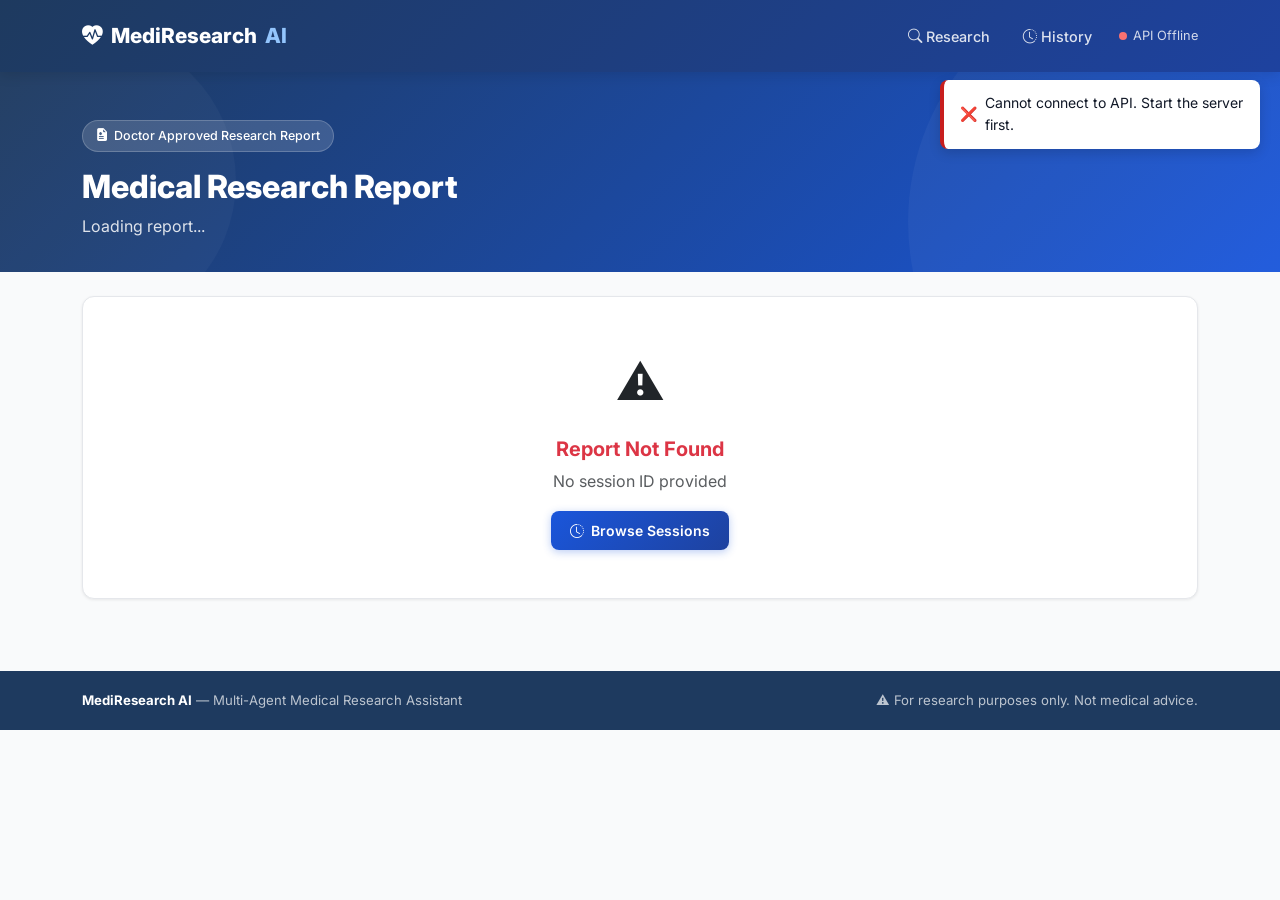
==== frontend/report.html @ 8231dea9 "create and updated all the files and fixed errors in graphs folder files" ====
<!doctype html>
<html lang="en">
  <head>
    <meta charset="UTF-8" />
    <meta name="viewport" content="width=device-width, initial-scale=1.0" />
    <title>Research Report — MediResearch AI</title>

    <!-- Bootstrap 5 -->
    <link
      href="https://cdn.jsdelivr.net/npm/bootstrap@5.3.2/dist/css/bootstrap.min.css"
      rel="stylesheet"
    />
    <!-- Bootstrap Icons -->
    <link
      href="https://cdn.jsdelivr.net/npm/bootstrap-icons@1.11.3/font/bootstrap-icons.css"
      rel="stylesheet"
    />
    <!-- Custom Styles -->
    <link href="css/style.css" rel="stylesheet" />
  </head>
  <body>
    <!-- ── NAVBAR ─────────────────────────────────────────────── -->
    <nav class="navbar navbar-expand-lg">
      <div class="container">
        <a class="navbar-brand" href="index.html">
          <i class="bi bi-heart-pulse-fill"></i>
          MediResearch <span>AI</span>
        </a>
        <button
          class="navbar-toggler"
          type="button"
          data-bs-toggle="collapse"
          data-bs-target="#navMenu"
        >
          <span class="navbar-toggler-icon"></span>
        </button>
        <div class="collapse navbar-collapse" id="navMenu">
          <ul class="navbar-nav ms-auto align-items-center gap-1">
            <li class="nav-item">
              <a class="nav-link" href="index.html">
                <i class="bi bi-search"></i> Research
              </a>
            </li>
            <li class="nav-item">
              <a class="nav-link" href="sessions.html">
                <i class="bi bi-clock-history"></i> History
              </a>
            </li>
            <li class="nav-item ms-2">
              <div class="navbar-status">
                <div class="status-dot" id="apiStatusDot"></div>
                <span id="apiStatusText">Connecting...</span>
              </div>
            </li>
          </ul>
        </div>
      </div>
    </nav>

    <!-- ── REPORT HEADER ──────────────────────────────────────── -->
    <section class="hero-section">
      <div class="container">
        <div class="hero-badge">
          <i class="bi bi-file-earmark-medical-fill"></i>
          Doctor Approved Research Report
        </div>
        <h1 class="hero-title" id="reportTitle">Medical Research Report</h1>
        <p class="hero-subtitle" id="reportSubtitle">Loading report...</p>
      </div>
    </section>

    <!-- ── MAIN CONTENT ───────────────────────────────────────── -->
    <div class="container py-4">
      <!-- Loading State -->
      <div id="loadingState" class="text-center py-5">
        <div class="spinner-medical mb-3"></div>
        <p class="text-muted">Loading report...</p>
      </div>

      <!-- Error State -->
      <div id="errorState" style="display: none">
        <div class="card">
          <div class="card-body text-center py-5">
            <div style="font-size: 3rem; margin-bottom: 1rem">⚠️</div>
            <h5 class="text-danger fw-bold">Report Not Found</h5>
            <p class="text-muted mb-3" id="errorMessage">
              Could not load the report.
            </p>
            <a href="sessions.html" class="btn btn-primary">
              <i class="bi bi-clock-history"></i>
              Browse Sessions
            </a>
          </div>
        </div>
      </div>

      <!-- Report Content -->
      <div id="reportContent" style="display: none">
        <div class="row g-4">
          <!-- ── LEFT: Report Meta + Actions ───────────── -->
          <div class="col-lg-4">
            <!-- Report Info Card -->
            <div class="card mb-4" style="position: sticky; top: 80px">
              <div class="card-header-custom">
                <i class="bi bi-info-circle-fill"></i>
                Report Information
              </div>
              <div class="card-body">
                <!-- Confidence Score -->
                <div class="text-center mb-3">
                  <div
                    class="confidence-circle mx-auto mb-2"
                    id="confidenceCircle"
                  >
                    <span id="confidenceScore">--</span>
                    <span class="confidence-label">/ 100</span>
                  </div>
                  <div class="fw-bold" id="confidenceLabel">
                    AI Confidence Score
                  </div>
                  <div class="text-muted small">
                    Based on fact-check validation
                  </div>
                </div>

                <div class="divider"></div>

                <!-- Meta Details -->
                <div
                  class="d-flex flex-column gap-2"
                  style="font-size: 0.875rem"
                >
                  <div class="d-flex justify-content-between">
                    <span class="text-muted">Focus Area</span>
                    <span class="fw-semibold" id="focusAreaBadge">--</span>
                  </div>

                  <div class="d-flex justify-content-between">
                    <span class="text-muted">Status</span>
                    <span class="text-success fw-semibold">
                      <i class="bi bi-check-circle-fill"></i>
                      Approved
                    </span>
                  </div>

                  <div class="d-flex justify-content-between">
                    <span class="text-muted">Sources</span>
                    <span class="fw-semibold" id="sourceCount">--</span>
                  </div>

                  <div class="d-flex justify-content-between">
                    <span class="text-muted">Session ID</span>
                    <span
                      class="mono text-muted"
                      style="font-size: 0.75rem"
                      id="sessionIdShort"
                      >--</span
                    >
                  </div>
                </div>

                <div class="divider"></div>

                <!-- Export Buttons -->
                <div class="section-title">
                  <i class="bi bi-download"></i>
                  Export Report
                </div>
                <div class="d-flex flex-column gap-2">
                  <button
                    class="btn btn-outline-primary w-100"
                    id="pdfBtn"
                    onclick="downloadReport('pdf')"
                  >
                    <i class="bi bi-file-earmark-pdf-fill text-danger"></i>
                    Download PDF
                  </button>
                  <button
                    class="btn btn-outline-primary w-100"
                    id="wordBtn"
                    onclick="downloadReport('word')"
                  >
                    <i class="bi bi-file-earmark-word-fill text-primary"></i>
                    Download Word
                  </button>
                </div>

                <div class="divider"></div>

                <!-- Actions -->
                <div class="d-flex flex-column gap-2">
                  <a href="index.html" class="btn btn-primary w-100">
                    <i class="bi bi-play-fill"></i>
                    New Research
                  </a>
                  <a href="sessions.html" class="btn btn-outline-primary w-100">
                    <i class="bi bi-clock-history"></i>
                    View History
                  </a>
                  <button
                    class="btn btn-outline-primary w-100"
                    onclick="printReport()"
                  >
                    <i class="bi bi-printer-fill"></i>
                    Print Report
                  </button>
                </div>
              </div>
            </div>
          </div>

          <!-- ── RIGHT: Full Report ─────────────────────── -->
          <div class="col-lg-8">
            <!-- Approval Stamp -->
            <div class="alert-medical success mb-4">
              <i class="bi bi-patch-check-fill fs-5"></i>
              <div>
                <strong>Doctor Approved</strong> — This report has been reviewed
                and approved by a qualified medical professional before
                delivery.
              </div>
            </div>

            <!-- Report Body -->
            <div class="card mb-4">
              <div class="card-header-custom">
                <i class="bi bi-file-earmark-text-fill"></i>
                Full Report
                <button
                  class="btn btn-sm ms-auto"
                  style="
                    background: rgba(255, 255, 255, 0.2);
                    color: white;
                    font-size: 0.8rem;
                  "
                  onclick="copyReport()"
                  id="copyBtn"
                >
                  <i class="bi bi-clipboard"></i> Copy
                </button>
              </div>
              <div class="card-body">
                <div id="reportBody"></div>
              </div>
            </div>

            <!-- Sources -->
            <div class="card mb-4" id="sourcesCard" style="display: none">
              <div class="card-header-custom">
                <i class="bi bi-link-45deg"></i>
                Sources & References
              </div>
              <div class="card-body">
                <ol
                  id="sourcesList"
                  style="font-size: 0.875rem; padding-left: 1.2rem"
                ></ol>
              </div>
            </div>

            <!-- Disclaimer -->
            <div class="disclaimer-banner">
              <i class="bi bi-exclamation-triangle-fill fs-5"></i>
              <div>
                <strong>Medical Disclaimer:</strong>
                This report is generated by an AI system for research and
                educational purposes only. It does not constitute medical
                advice. Always consult a qualified medical professional for
                clinical decisions.
              </div>
            </div>
          </div>
        </div>
      </div>
    </div>

    <!-- ── FOOTER ─────────────────────────────────────────────── -->
    <footer class="footer mt-5">
      <div class="container">
        <div
          class="d-flex justify-content-between align-items-center flex-wrap gap-2"
        >
          <div>
            <strong class="text-white">MediResearch AI</strong> — Multi-Agent
            Medical Research Assistant
          </div>
          <div>⚠️ For research purposes only. Not medical advice.</div>
        </div>
      </div>
    </footer>

    <!-- Bootstrap JS -->
    <script src="https://cdn.jsdelivr.net/npm/bootstrap@5.3.2/dist/js/bootstrap.bundle.min.js"></script>
    <!-- API Client -->
    <script src="js/api.js"></script>
    <!-- Page Logic -->
    <script src="js/report.js"></script>
  </body>
</html>
---- frontend/css/style.css ----
/* ============================================================
   MediResearch AI — Custom Styles
   Medical / Clinical Theme — Blue & White
   Built on top of Bootstrap 5
   ============================================================ */

/* ── Google Fonts ─────────────────────────────────────────── */
@import url('https://fonts.googleapis.com/css2?family=Inter:wght@300;400;500;600;700;800&family=JetBrains+Mono:wght@400;500&display=swap');

/* ── CSS Variables ────────────────────────────────────────── */
:root {
    --primary:       #1a56db;
    --primary-dark:  #1e429f;
    --primary-light: #e8f0fe;
    --secondary:     #0ea5e9;
    --success:       #057a55;
    --success-light: #def7ec;
    --warning:       #c27803;
    --warning-light: #fdf6b2;
    --danger:        #c81e1e;
    --danger-light:  #fde8e8;
    --navy:          #1e3a5f;
    --gray-50:       #f9fafb;
    --gray-100:      #f3f4f6;
    --gray-200:      #e5e7eb;
    --gray-300:      #d1d5db;
    --gray-500:      #6b7280;
    --gray-700:      #374151;
    --gray-900:      #111827;
    --white:         #ffffff;
    --shadow-sm:     0 1px 3px rgba(0,0,0,0.08);
    --shadow-md:     0 4px 12px rgba(0,0,0,0.10);
    --shadow-lg:     0 8px 24px rgba(0,0,0,0.12);
    --radius:        12px;
    --radius-sm:     8px;
    --radius-lg:     16px;
}

/* ── Base ─────────────────────────────────────────────────── */
* {
    margin: 0;
    padding: 0;
    box-sizing: border-box;
}

body {
    font-family: 'Inter', sans-serif;
    background-color: var(--gray-50);
    color: var(--gray-900);
    line-height: 1.6;
}

/* ── Navbar ───────────────────────────────────────────────── */
.navbar {
    background: linear-gradient(135deg, var(--navy) 0%, var(--primary-dark) 100%) !important;
    padding: 0.9rem 0;
    box-shadow: var(--shadow-md);
    position: sticky;
    top: 0;
    z-index: 1000;
}

.navbar-brand {
    font-size: 1.3rem;
    font-weight: 800;
    color: var(--white) !important;
    display: flex;
    align-items: center;
    gap: 0.5rem;
}

.navbar-brand span {
    color: #93c5fd;
}

.nav-link {
    color: rgba(255,255,255,0.85) !important;
    font-weight: 500;
    font-size: 0.9rem;
    padding: 0.4rem 0.9rem !important;
    border-radius: var(--radius-sm);
    transition: all 0.2s;
}

.nav-link:hover,
.nav-link.active {
    color: var(--white) !important;
    background: rgba(255,255,255,0.15);
}

.navbar-status {
    display: flex;
    align-items: center;
    gap: 0.4rem;
    font-size: 0.8rem;
    color: rgba(255,255,255,0.8);
}

.status-dot {
    width: 8px;
    height: 8px;
    border-radius: 50%;
    background: #34d399;
    animation: pulse 2s infinite;
}

@keyframes pulse {
    0%, 100% { opacity: 1; }
    50% { opacity: 0.4; }
}

/* ── Hero Section ─────────────────────────────────────────── */
.hero-section {
    background: linear-gradient(135deg, var(--navy) 0%, var(--primary) 100%);
    color: var(--white);
    padding: 3rem 0 2rem;
    position: relative;
    overflow: hidden;
}

.hero-section::before {
    content: '';
    position: absolute;
    top: -50%;
    right: -10%;
    width: 500px;
    height: 500px;
    border-radius: 50%;
    background: rgba(255,255,255,0.04);
}

.hero-section::after {
    content: '';
    position: absolute;
    bottom: -30%;
    left: -5%;
    width: 300px;
    height: 300px;
    border-radius: 50%;
    background: rgba(255,255,255,0.03);
}

.hero-title {
    font-size: 2rem;
    font-weight: 800;
    margin-bottom: 0.5rem;
}

.hero-subtitle {
    font-size: 1rem;
    opacity: 0.85;
    margin-bottom: 0;
}

.hero-badge {
    display: inline-flex;
    align-items: center;
    gap: 0.4rem;
    background: rgba(255,255,255,0.15);
    border: 1px solid rgba(255,255,255,0.2);
    color: var(--white);
    padding: 0.3rem 0.8rem;
    border-radius: 20px;
    font-size: 0.78rem;
    font-weight: 500;
    margin-bottom: 1rem;
}

/* ── Cards ────────────────────────────────────────────────── */
.card {
    border: 1px solid var(--gray-200);
    border-radius: var(--radius);
    box-shadow: var(--shadow-sm);
    background: var(--white);
    transition: box-shadow 0.2s;
}

.card:hover {
    box-shadow: var(--shadow-md);
}

.card-header-custom {
    background: linear-gradient(135deg, var(--primary) 0%, var(--primary-dark) 100%);
    color: var(--white);
    padding: 1rem 1.25rem;
    border-radius: var(--radius) var(--radius) 0 0;
    font-weight: 600;
    font-size: 0.95rem;
    display: flex;
    align-items: center;
    gap: 0.5rem;
}

.card-body {
    padding: 1.25rem;
}

/* ── Form Controls ────────────────────────────────────────── */
.form-control,
.form-select {
    border: 1.5px solid var(--gray-200);
    border-radius: var(--radius-sm);
    padding: 0.6rem 0.9rem;
    font-size: 0.9rem;
    font-family: 'Inter', sans-serif;
    transition: all 0.2s;
    background: var(--white);
}

.form-control:focus,
.form-select:focus {
    border-color: var(--primary);
    box-shadow: 0 0 0 3px rgba(26,86,219,0.12);
    outline: none;
}

textarea.form-control {
    min-height: 120px;
    resize: vertical;
}

.form-label {
    font-weight: 600;
    font-size: 0.875rem;
    color: var(--gray-700);
    margin-bottom: 0.4rem;
}

/* ── Buttons ──────────────────────────────────────────────── */
.btn {
    font-family: 'Inter', sans-serif;
    font-weight: 600;
    font-size: 0.875rem;
    padding: 0.55rem 1.2rem;
    border-radius: var(--radius-sm);
    transition: all 0.2s;
    display: inline-flex;
    align-items: center;
    gap: 0.4rem;
    border: none;
    cursor: pointer;
}

.btn-primary {
    background: linear-gradient(135deg, var(--primary) 0%, var(--primary-dark) 100%);
    color: var(--white);
    box-shadow: 0 2px 8px rgba(26,86,219,0.3);
}

.btn-primary:hover {
    background: linear-gradient(135deg, var(--primary-dark) 0%, #1a3a8f 100%);
    box-shadow: 0 4px 12px rgba(26,86,219,0.4);
    transform: translateY(-1px);
    color: var(--white);
}

.btn-success {
    background: linear-gradient(135deg, #057a55 0%, #046c4e 100%);
    color: var(--white);
    box-shadow: 0 2px 8px rgba(5,122,85,0.3);
}

.btn-success:hover {
    transform: translateY(-1px);
    color: var(--white);
}

.btn-danger {
    background: linear-gradient(135deg, #c81e1e 0%, #9b1c1c 100%);
    color: var(--white);
    box-shadow: 0 2px 8px rgba(200,30,30,0.3);
}

.btn-danger:hover {
    transform: translateY(-1px);
    color: var(--white);
}

.btn-outline-primary {
    border: 1.5px solid var(--primary);
    color: var(--primary);
    background: transparent;
}

.btn-outline-primary:hover {
    background: var(--primary);
    color: var(--white);
}

.btn-lg {
    padding: 0.75rem 1.8rem;
    font-size: 1rem;
    border-radius: var(--radius-sm);
}

/* ── Agent Progress ───────────────────────────────────────── */
.agent-pipeline {
    display: flex;
    flex-direction: column;
    gap: 0.6rem;
}

.agent-step {
    display: flex;
    align-items: center;
    gap: 0.75rem;
    padding: 0.75rem 1rem;
    border-radius: var(--radius-sm);
    border: 1.5px solid var(--gray-200);
    background: var(--gray-50);
    transition: all 0.3s;
}

.agent-step.active {
    border-color: var(--primary);
    background: var(--primary-light);
    box-shadow: 0 0 0 3px rgba(26,86,219,0.08);
}

.agent-step.completed {
    border-color: #057a55;
    background: var(--success-light);
}

.agent-step.failed {
    border-color: var(--danger);
    background: var(--danger-light);
}

.agent-icon {
    width: 36px;
    height: 36px;
    border-radius: 50%;
    display: flex;
    align-items: center;
    justify-content: center;
    font-size: 1rem;
    flex-shrink: 0;
    background: var(--gray-200);
}

.agent-step.active .agent-icon {
    background: var(--primary);
    color: var(--white);
    animation: spin 1.5s linear infinite;
}

.agent-step.completed .agent-icon {
    background: #057a55;
    color: var(--white);
}

@keyframes spin {
    from { transform: rotate(0deg); }
    to { transform: rotate(360deg); }
}

.agent-info {
    flex: 1;
}

.agent-name {
    font-weight: 600;
    font-size: 0.875rem;
    color: var(--gray-900);
}

.agent-desc {
    font-size: 0.775rem;
    color: var(--gray-500);
}

.agent-status-badge {
    font-size: 0.72rem;
    font-weight: 600;
    padding: 0.2rem 0.6rem;
    border-radius: 20px;
}

/* ── HITL Panel ───────────────────────────────────────────── */
.hitl-panel {
    border: 2px solid var(--warning);
    border-radius: var(--radius);
    background: var(--warning-light);
    padding: 1.25rem;
}

.hitl-header {
    display: flex;
    align-items: center;
    gap: 0.6rem;
    margin-bottom: 1rem;
}

.hitl-title {
    font-size: 1rem;
    font-weight: 700;
    color: var(--warning);
}

.hitl-badge {
    animation: blink 1.5s infinite;
}

@keyframes blink {
    0%, 100% { opacity: 1; }
    50% { opacity: 0.3; }
}

/* ── Confidence Score ─────────────────────────────────────── */
.confidence-circle {
    width: 80px;
    height: 80px;
    border-radius: 50%;
    display: flex;
    flex-direction: column;
    align-items: center;
    justify-content: center;
    font-weight: 800;
    font-size: 1.4rem;
    border: 4px solid;
    flex-shrink: 0;
}

.confidence-circle.high {
    border-color: #057a55;
    color: #057a55;
    background: var(--success-light);
}

.confidence-circle.medium {
    border-color: var(--warning);
    color: var(--warning);
    background: var(--warning-light);
}

.confidence-circle.low {
    border-color: var(--danger);
    color: var(--danger);
    background: var(--danger-light);
}

.confidence-label {
    font-size: 0.6rem;
    font-weight: 600;
    letter-spacing: 0.5px;
}

/* ── Report Content ───────────────────────────────────────── */
.report-content {
    font-family: 'Inter', sans-serif;
    line-height: 1.8;
    color: var(--gray-700);
}

.report-content h1 {
    font-size: 1.4rem;
    font-weight: 800;
    color: var(--navy);
    border-bottom: 3px solid var(--primary);
    padding-bottom: 0.5rem;
    margin: 1.5rem 0 1rem;
}

.report-content h2 {
    font-size: 1.1rem;
    font-weight: 700;
    color: var(--primary-dark);
    margin: 1.2rem 0 0.6rem;
}

.report-content h3 {
    font-size: 1rem;
    font-weight: 600;
    color: var(--gray-700);
    margin: 1rem 0 0.5rem;
}

.report-content p {
    margin-bottom: 0.8rem;
}

.report-content ul,
.report-content ol {
    padding-left: 1.4rem;
    margin-bottom: 0.8rem;
}

.report-content li {
    margin-bottom: 0.3rem;
}

.report-content strong {
    color: var(--gray-900);
    font-weight: 600;
}

.report-content hr {
    border-color: var(--gray-200);
    margin: 1.2rem 0;
}

/* ── Session Cards ────────────────────────────────────────── */
.session-card {
    border: 1.5px solid var(--gray-200);
    border-radius: var(--radius);
    padding: 1rem 1.25rem;
    background: var(--white);
    transition: all 0.2s;
    cursor: pointer;
    text-decoration: none;
    display: block;
    color: inherit;
}

.session-card:hover {
    border-color: var(--primary);
    box-shadow: var(--shadow-md);
    transform: translateY(-2px);
    color: inherit;
    text-decoration: none;
}

.session-query {
    font-weight: 600;
    font-size: 0.9rem;
    color: var(--gray-900);
    margin-bottom: 0.3rem;
    white-space: nowrap;
    overflow: hidden;
    text-overflow: ellipsis;
}

.session-meta {
    font-size: 0.775rem;
    color: var(--gray-500);
    display: flex;
    gap: 0.8rem;
    flex-wrap: wrap;
}

/* ── Badges ───────────────────────────────────────────────── */
.badge-focus {
    font-size: 0.7rem;
    font-weight: 600;
    padding: 0.25rem 0.6rem;
    border-radius: 20px;
    text-transform: uppercase;
    letter-spacing: 0.5px;
}

.badge-disease  { background: #dbeafe; color: #1e40af; }
.badge-drug     { background: #d1fae5; color: #065f46; }
.badge-news     { background: #fef3c7; color: #92400e; }
.badge-general  { background: #f3e8ff; color: #6b21a8; }

/* ── Loading Spinner ──────────────────────────────────────── */
.spinner-medical {
    width: 48px;
    height: 48px;
    border: 4px solid var(--gray-200);
    border-top-color: var(--primary);
    border-radius: 50%;
    animation: spin 0.8s linear infinite;
    margin: 0 auto;
}

/* ── Alert Boxes ──────────────────────────────────────────── */
.alert-medical {
    border-radius: var(--radius-sm);
    border-left: 4px solid;
    padding: 0.8rem 1rem;
    font-size: 0.875rem;
    display: flex;
    align-items: flex-start;
    gap: 0.6rem;
}

.alert-medical.info {
    background: var(--primary-light);
    border-color: var(--primary);
    color: var(--primary-dark);
}

.alert-medical.success {
    background: var(--success-light);
    border-color: #057a55;
    color: #03543f;
}

.alert-medical.warning {
    background: var(--warning-light);
    border-color: var(--warning);
    color: #723b13;
}

.alert-medical.danger {
    background: var(--danger-light);
    border-color: var(--danger);
    color: #771d1d;
}

/* ── Footer ───────────────────────────────────────────────── */
.footer {
    background: var(--navy);
    color: rgba(255,255,255,0.7);
    padding: 1.2rem 0;
    font-size: 0.825rem;
    margin-top: auto;
}

.footer a {
    color: rgba(255,255,255,0.85);
    text-decoration: none;
}

.footer a:hover {
    color: var(--white);
}

/* ── Disclaimer Banner ────────────────────────────────────── */
.disclaimer-banner {
    background: #fff8f0;
    border: 1.5px solid #f59e0b;
    border-radius: var(--radius-sm);
    padding: 0.7rem 1rem;
    font-size: 0.8rem;
    color: #92400e;
    display: flex;
    align-items: flex-start;
    gap: 0.5rem;
}

/* ── Utility ──────────────────────────────────────────────── */
.text-primary-custom { color: var(--primary) !important; }
.text-navy           { color: var(--navy) !important; }
.bg-primary-light    { background: var(--primary-light) !important; }
.border-primary      { border-color: var(--primary) !important; }

.mono {
    font-family: 'JetBrains Mono', monospace;
    font-size: 0.85em;
}

.section-title {
    font-size: 1.1rem;
    font-weight: 700;
    color: var(--navy);
    display: flex;
    align-items: center;
    gap: 0.5rem;
    margin-bottom: 1rem;
}

.divider {
    height: 1px;
    background: var(--gray-200);
    margin: 1.2rem 0;
}

/* ── Responsive ───────────────────────────────────────────── */
@media (max-width: 768px) {
    .hero-title  { font-size: 1.5rem; }
    .hero-section { padding: 2rem 0 1.5rem; }
    .confidence-circle { width: 64px; height: 64px; font-size: 1.1rem; }
}
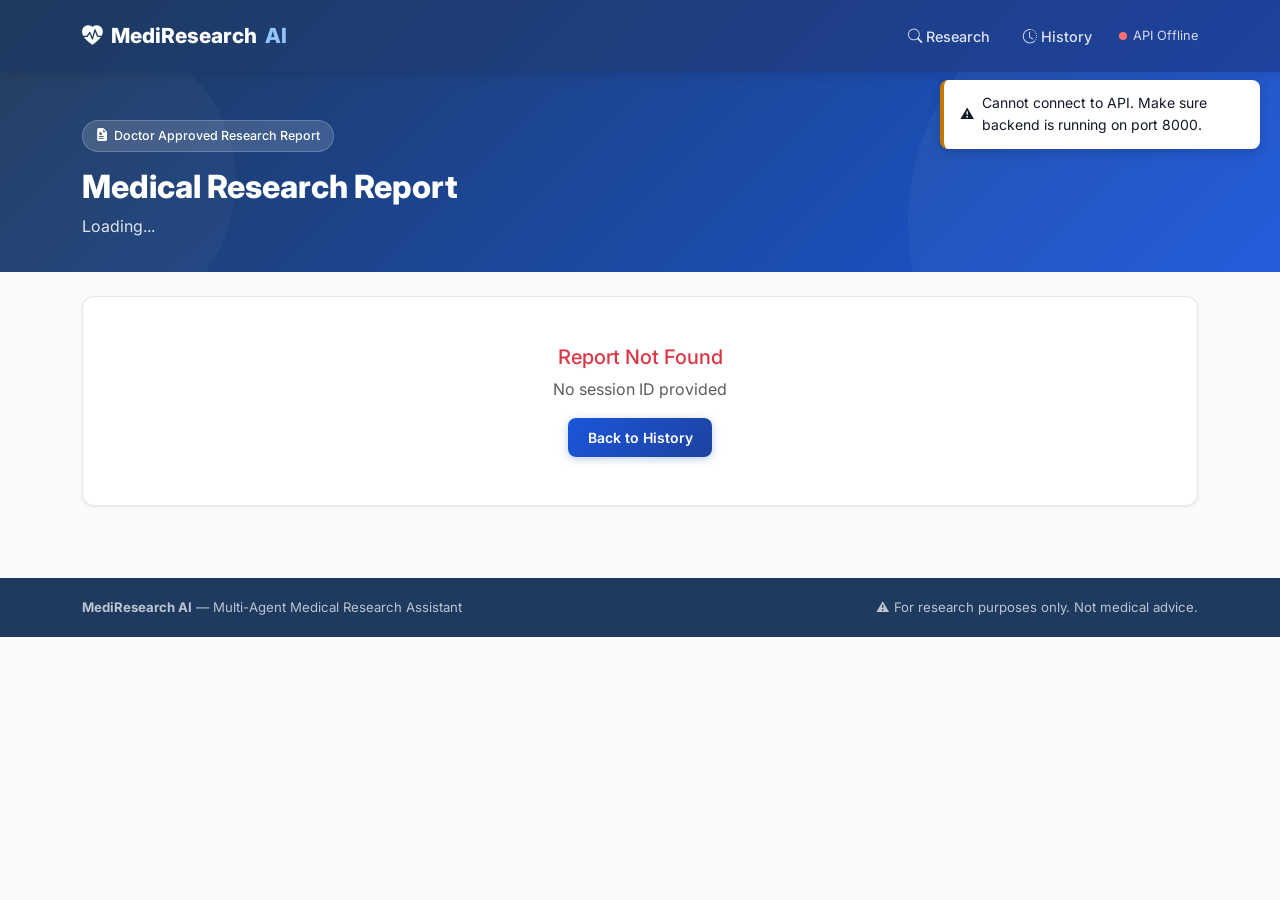
==== commit fd02d2a5: "Update and fix the errors in frontend files" ====
--- a/frontend/report.html
+++ b/frontend/report.html
@@ -4,27 +4,21 @@
     <meta charset="UTF-8" />
     <meta name="viewport" content="width=device-width, initial-scale=1.0" />
     <title>Research Report — MediResearch AI</title>
-
-    <!-- Bootstrap 5 -->
     <link
       href="https://cdn.jsdelivr.net/npm/bootstrap@5.3.2/dist/css/bootstrap.min.css"
       rel="stylesheet"
     />
-    <!-- Bootstrap Icons -->
     <link
       href="https://cdn.jsdelivr.net/npm/bootstrap-icons@1.11.3/font/bootstrap-icons.css"
       rel="stylesheet"
     />
-    <!-- Custom Styles -->
     <link href="css/style.css" rel="stylesheet" />
   </head>
   <body>
-    <!-- ── NAVBAR ─────────────────────────────────────────────── -->
     <nav class="navbar navbar-expand-lg">
       <div class="container">
         <a class="navbar-brand" href="index.html">
-          <i class="bi bi-heart-pulse-fill"></i>
-          MediResearch <span>AI</span>
+          <i class="bi bi-heart-pulse-fill"></i> MediResearch <span>AI</span>
         </a>
         <button
           class="navbar-toggler"
@@ -37,14 +31,14 @@
         <div class="collapse navbar-collapse" id="navMenu">
           <ul class="navbar-nav ms-auto align-items-center gap-1">
             <li class="nav-item">
-              <a class="nav-link" href="index.html">
-                <i class="bi bi-search"></i> Research
-              </a>
+              <a class="nav-link" href="index.html"
+                ><i class="bi bi-search"></i> Research</a
+              >
             </li>
             <li class="nav-item">
-              <a class="nav-link" href="sessions.html">
-                <i class="bi bi-clock-history"></i> History
-              </a>
+              <a class="nav-link" href="sessions.html"
+                ><i class="bi bi-clock-history"></i> History</a
+              >
             </li>
             <li class="nav-item ms-2">
               <div class="navbar-status">
@@ -57,7 +51,6 @@
       </div>
     </nav>
 
-    <!-- ── REPORT HEADER ──────────────────────────────────────── -->
     <section class="hero-section">
       <div class="container">
         <div class="hero-badge">
@@ -65,31 +58,24 @@
           Doctor Approved Research Report
         </div>
         <h1 class="hero-title" id="reportTitle">Medical Research Report</h1>
-        <p class="hero-subtitle" id="reportSubtitle">Loading report...</p>
+        <p class="hero-subtitle" id="reportSubtitle">Loading...</p>
       </div>
     </section>
 
-    <!-- ── MAIN CONTENT ───────────────────────────────────────── -->
     <div class="container py-4">
-      <!-- Loading State -->
+      <!-- Loading -->
       <div id="loadingState" class="text-center py-5">
         <div class="spinner-medical mb-3"></div>
         <p class="text-muted">Loading report...</p>
       </div>
 
-      <!-- Error State -->
+      <!-- Error -->
       <div id="errorState" style="display: none">
         <div class="card">
           <div class="card-body text-center py-5">
-            <div style="font-size: 3rem; margin-bottom: 1rem">⚠️</div>
-            <h5 class="text-danger fw-bold">Report Not Found</h5>
-            <p class="text-muted mb-3" id="errorMessage">
-              Could not load the report.
-            </p>
-            <a href="sessions.html" class="btn btn-primary">
-              <i class="bi bi-clock-history"></i>
-              Browse Sessions
-            </a>
+            <h5 class="text-danger">Report Not Found</h5>
+            <p id="errorMessage" class="text-muted"></p>
+            <a href="sessions.html" class="btn btn-primary">Back to History</a>
           </div>
         </div>
       </div>
@@ -97,142 +83,71 @@
       <!-- Report Content -->
       <div id="reportContent" style="display: none">
         <div class="row g-4">
-          <!-- ── LEFT: Report Meta + Actions ───────────── -->
+          <!-- Sidebar -->
           <div class="col-lg-4">
-            <!-- Report Info Card -->
-            <div class="card mb-4" style="position: sticky; top: 80px">
+            <div class="card mb-4" style="position: sticky; top: 90px">
               <div class="card-header-custom">
-                <i class="bi bi-info-circle-fill"></i>
-                Report Information
+                <i class="bi bi-info-circle-fill"></i> Report Information
               </div>
               <div class="card-body">
-                <!-- Confidence Score -->
-                <div class="text-center mb-3">
-                  <div
-                    class="confidence-circle mx-auto mb-2"
-                    id="confidenceCircle"
-                  >
+                <div class="text-center mb-4">
+                  <div class="confidence-circle mx-auto" id="confidenceCircle">
                     <span id="confidenceScore">--</span>
                     <span class="confidence-label">/ 100</span>
                   </div>
-                  <div class="fw-bold" id="confidenceLabel">
-                    AI Confidence Score
+                  <div class="fw-bold" id="confidenceLabel">AI Confidence</div>
+                </div>
+
+                <div class="d-flex flex-column gap-2 text-muted small">
+                  <div class="d-flex justify-content-between">
+                    <span>Focus Area</span
+                    ><span class="fw-semibold" id="focusAreaBadge"></span>
                   </div>
-                  <div class="text-muted small">
-                    Based on fact-check validation
+                  <div class="d-flex justify-content-between">
+                    <span>Sources</span
+                    ><span class="fw-semibold" id="sourceCount">--</span>
+                  </div>
+                  <div class="d-flex justify-content-between">
+                    <span>Session ID</span
+                    ><span class="mono" id="sessionIdShort">--</span>
                   </div>
                 </div>
 
-                <div class="divider"></div>
+                <div class="divider my-3"></div>
 
-                <!-- Meta Details -->
-                <div
-                  class="d-flex flex-column gap-2"
-                  style="font-size: 0.875rem"
-                >
-                  <div class="d-flex justify-content-between">
-                    <span class="text-muted">Focus Area</span>
-                    <span class="fw-semibold" id="focusAreaBadge">--</span>
-                  </div>
-
-                  <div class="d-flex justify-content-between">
-                    <span class="text-muted">Status</span>
-                    <span class="text-success fw-semibold">
-                      <i class="bi bi-check-circle-fill"></i>
-                      Approved
-                    </span>
-                  </div>
-
-                  <div class="d-flex justify-content-between">
-                    <span class="text-muted">Sources</span>
-                    <span class="fw-semibold" id="sourceCount">--</span>
-                  </div>
-
-                  <div class="d-flex justify-content-between">
-                    <span class="text-muted">Session ID</span>
-                    <span
-                      class="mono text-muted"
-                      style="font-size: 0.75rem"
-                      id="sessionIdShort"
-                      >--</span
-                    >
-                  </div>
-                </div>
-
-                <div class="divider"></div>
-
-                <!-- Export Buttons -->
-                <div class="section-title">
-                  <i class="bi bi-download"></i>
-                  Export Report
-                </div>
                 <div class="d-flex flex-column gap-2">
                   <button
-                    class="btn btn-outline-primary w-100"
-                    id="pdfBtn"
-                    onclick="downloadReport('pdf')"
+                    class="btn btn-outline-primary"
+                    onclick="downloadExport('pdf')"
                   >
                     <i class="bi bi-file-earmark-pdf-fill text-danger"></i>
                     Download PDF
                   </button>
                   <button
-                    class="btn btn-outline-primary w-100"
-                    id="wordBtn"
-                    onclick="downloadReport('word')"
+                    class="btn btn-outline-primary"
+                    onclick="downloadExport('word')"
                   >
                     <i class="bi bi-file-earmark-word-fill text-primary"></i>
                     Download Word
-                  </button>
-                </div>
-
-                <div class="divider"></div>
-
-                <!-- Actions -->
-                <div class="d-flex flex-column gap-2">
-                  <a href="index.html" class="btn btn-primary w-100">
-                    <i class="bi bi-play-fill"></i>
-                    New Research
-                  </a>
-                  <a href="sessions.html" class="btn btn-outline-primary w-100">
-                    <i class="bi bi-clock-history"></i>
-                    View History
-                  </a>
-                  <button
-                    class="btn btn-outline-primary w-100"
-                    onclick="printReport()"
-                  >
-                    <i class="bi bi-printer-fill"></i>
-                    Print Report
                   </button>
                 </div>
               </div>
             </div>
           </div>
 
-          <!-- ── RIGHT: Full Report ─────────────────────── -->
+          <!-- Main Report -->
           <div class="col-lg-8">
-            <!-- Approval Stamp -->
             <div class="alert-medical success mb-4">
-              <i class="bi bi-patch-check-fill fs-5"></i>
-              <div>
-                <strong>Doctor Approved</strong> — This report has been reviewed
-                and approved by a qualified medical professional before
-                delivery.
-              </div>
+              <i class="bi bi-patch-check-fill"></i>
+              <strong>Doctor Approved</strong> — This report has been reviewed
+              and approved.
             </div>
 
-            <!-- Report Body -->
             <div class="card mb-4">
               <div class="card-header-custom">
-                <i class="bi bi-file-earmark-text-fill"></i>
                 Full Report
                 <button
                   class="btn btn-sm ms-auto"
-                  style="
-                    background: rgba(255, 255, 255, 0.2);
-                    color: white;
-                    font-size: 0.8rem;
-                  "
                   onclick="copyReport()"
                   id="copyBtn"
                 >
@@ -240,60 +155,44 @@
                 </button>
               </div>
               <div class="card-body">
-                <div id="reportBody"></div>
+                <div id="reportBody" class="report-content"></div>
               </div>
             </div>
 
-            <!-- Sources -->
             <div class="card mb-4" id="sourcesCard" style="display: none">
-              <div class="card-header-custom">
-                <i class="bi bi-link-45deg"></i>
-                Sources & References
-              </div>
+              <div class="card-header-custom">Sources & References</div>
               <div class="card-body">
-                <ol
-                  id="sourcesList"
-                  style="font-size: 0.875rem; padding-left: 1.2rem"
-                ></ol>
+                <ol id="sourcesList" class="small"></ol>
               </div>
             </div>
 
-            <!-- Disclaimer -->
             <div class="disclaimer-banner">
-              <i class="bi bi-exclamation-triangle-fill fs-5"></i>
-              <div>
-                <strong>Medical Disclaimer:</strong>
-                This report is generated by an AI system for research and
-                educational purposes only. It does not constitute medical
-                advice. Always consult a qualified medical professional for
-                clinical decisions.
-              </div>
+              <i class="bi bi-exclamation-triangle-fill"></i>
+              <strong>Medical Disclaimer:</strong> This report is generated by
+              an AI system for research and educational purposes only. It does
+              not constitute medical advice.
             </div>
           </div>
         </div>
       </div>
     </div>
 
-    <!-- ── FOOTER ─────────────────────────────────────────────── -->
     <footer class="footer mt-5">
       <div class="container">
         <div
           class="d-flex justify-content-between align-items-center flex-wrap gap-2"
         >
           <div>
-            <strong class="text-white">MediResearch AI</strong> — Multi-Agent
-            Medical Research Assistant
+            <strong>MediResearch AI</strong> — Multi-Agent Medical Research
+            Assistant
           </div>
           <div>⚠️ For research purposes only. Not medical advice.</div>
         </div>
       </div>
     </footer>
 
-    <!-- Bootstrap JS -->
     <script src="https://cdn.jsdelivr.net/npm/bootstrap@5.3.2/dist/js/bootstrap.bundle.min.js"></script>
-    <!-- API Client -->
     <script src="js/api.js"></script>
-    <!-- Page Logic -->
     <script src="js/report.js"></script>
   </body>
 </html>
